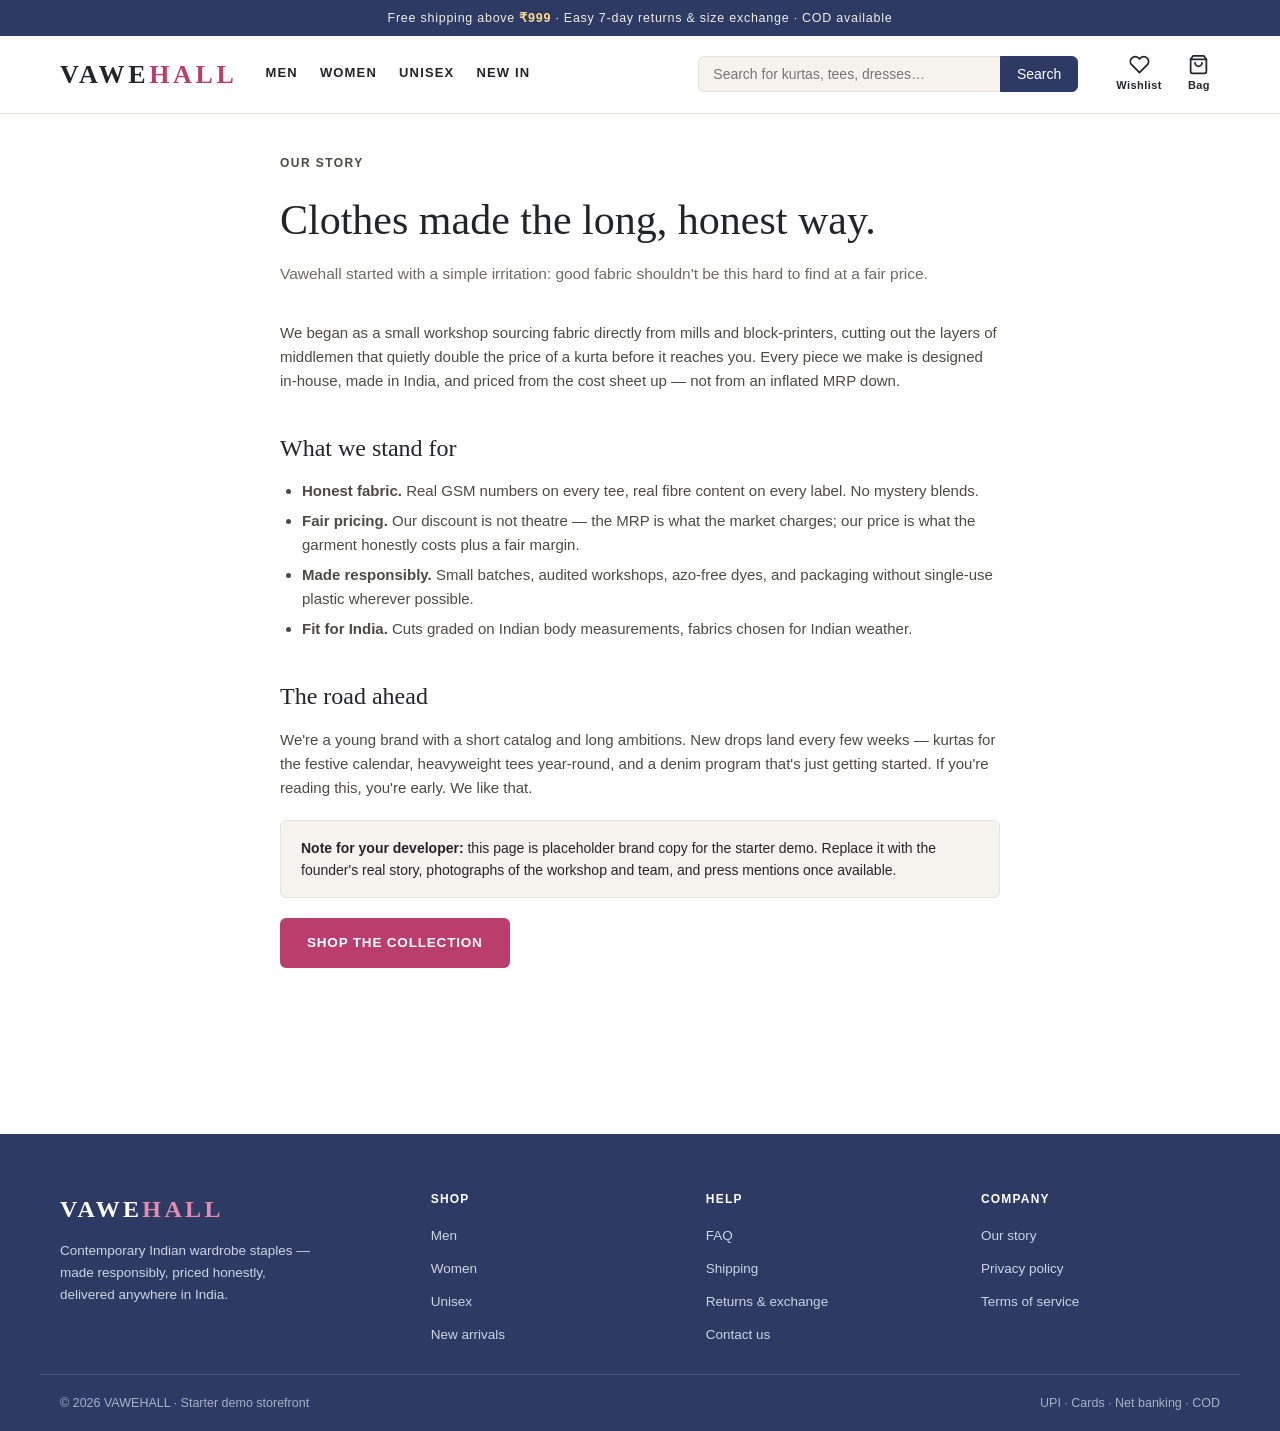
==== about.html @ b6ed8757 "Initial commit: Vawehall starter storefront + full developer scope docs - Working front-end demo sto" ====
<!DOCTYPE html>
<html lang="en">
<head>
  <meta charset="UTF-8">
  <meta name="viewport" content="width=device-width, initial-scale=1.0">
  <title>Our Story — Vawehall</title>
  <link rel="stylesheet" href="css/style.css">
  <link rel="icon" href="data:image/svg+xml,<svg xmlns='http://www.w3.org/2000/svg' viewBox='0 0 100 100'><text y='0.9em' font-size='90'>🧵</text></svg>">
</head>
<body data-nav="about">
  <div id="app-header"></div>

  <main class="page-wrap">
    <p class="eyebrow">Our story</p>
    <h1>Clothes made the long, honest way.</h1>
    <p class="page-sub">Vawehall started with a simple irritation: good fabric shouldn't be this hard to find at a fair price.</p>

    <p>We began as a small workshop sourcing fabric directly from mills and block-printers, cutting out the layers of middlemen that quietly double the price of a kurta before it reaches you. Every piece we make is designed in-house, made in India, and priced from the cost sheet up — not from an inflated MRP down.</p>

    <h2>What we stand for</h2>
    <ul>
      <li><strong>Honest fabric.</strong> Real GSM numbers on every tee, real fibre content on every label. No mystery blends.</li>
      <li><strong>Fair pricing.</strong> Our discount is not theatre — the MRP is what the market charges; our price is what the garment honestly costs plus a fair margin.</li>
      <li><strong>Made responsibly.</strong> Small batches, audited workshops, azo-free dyes, and packaging without single-use plastic wherever possible.</li>
      <li><strong>Fit for India.</strong> Cuts graded on Indian body measurements, fabrics chosen for Indian weather.</li>
    </ul>

    <h2>The road ahead</h2>
    <p>We're a young brand with a short catalog and long ambitions. New drops land every few weeks — kurtas for the festive calendar, heavyweight tees year-round, and a denim program that's just getting started. If you're reading this, you're early. We like that.</p>

    <div class="callout">
      <strong>Note for your developer:</strong> this page is placeholder brand copy for the starter demo. Replace it with the founder's real story, photographs of the workshop and team, and press mentions once available.
    </div>

    <p><a class="btn btn-primary" href="shop.html">Shop the collection</a></p>
  </main>

  <div id="app-footer"></div>

  <script src="js/products.js"></script>
  <script src="js/app.js"></script>
</body>
</html>
---- css/style.css ----
/* ==========================================================================
   VAWEHALL — starter storefront design system
   Palette: ink #23242B · ground #FFFFFF · shade #F6F3EE · accent (rani pink)
   #B93E6C · indigo #2C3A64 · gold #C89235
   ========================================================================== */

:root {
  --ink: #23242b;
  --ink-soft: #4c4a45;
  --muted: #6e6a61;
  --ground: #ffffff;
  --shade: #f6f3ee;
  --shade-deep: #ede8df;
  --line: #e8e3da;
  --accent: #b93e6c;
  --accent-deep: #99315a;
  --accent-tint: #f9edf2;
  --indigo: #2c3a64;
  --indigo-deep: #222d4e;
  --gold: #c89235;
  --success: #1e7b4f;
  --danger: #b3423a;
  --serif: "Bodoni 72", Didot, "Playfair Display", "Georgia", serif;
  --sans: -apple-system, BlinkMacSystemFont, "Segoe UI", Roboto, "Helvetica Neue", Arial, sans-serif;
  --shadow: 0 10px 30px rgba(35, 36, 43, 0.08);
  --radius: 6px;
}

* { margin: 0; padding: 0; box-sizing: border-box; }

/* Guard: author display rules (grid/flex) must never defeat the hidden attribute. */
[hidden] { display: none !important; }

/* Keep anchor targets clear of the sticky header. */
[id] { scroll-margin-top: 110px; }

html { scroll-behavior: smooth; }
@media (prefers-reduced-motion: reduce) {
  html { scroll-behavior: auto; }
  *, *::before, *::after { animation: none !important; transition: none !important; }
}

body {
  font-family: var(--sans);
  color: var(--ink);
  background: var(--ground);
  line-height: 1.6;
  font-size: 15px;
}

img, svg { max-width: 100%; display: block; }
a { color: var(--indigo); text-decoration: none; }
a:hover { color: var(--accent); }
button { font-family: inherit; cursor: pointer; }
:focus-visible { outline: 2px solid var(--indigo); outline-offset: 2px; }

.container { max-width: 1200px; margin: 0 auto; padding: 0 20px; }

.skip-link {
  position: absolute;
  left: -9999px;
  top: 0;
  z-index: 200;
  background: var(--ink);
  color: #fff;
  padding: 10px 18px;
  font-size: 13px;
  font-weight: 700;
  border-radius: 0 0 var(--radius) 0;
}
.skip-link:focus { left: 0; }

/* ---------- Type helpers ---------- */

.eyebrow {
  font-size: 12px;
  text-transform: uppercase;
  letter-spacing: 0.12em;
  color: var(--muted);
  font-weight: 600;
}

.section-title {
  font-family: var(--serif);
  font-size: clamp(26px, 3.5vw, 38px);
  font-weight: 500;
  letter-spacing: 0.01em;
  text-wrap: balance;
  line-height: 1.15;
}

.section-head {
  display: flex;
  flex-direction: column;
  gap: 6px;
  margin-bottom: 28px;
}
.section-head .see-all { font-size: 13px; font-weight: 600; letter-spacing: 0.04em; }

/* ---------- Announcement bar ---------- */

.announce {
  background: var(--indigo);
  color: #f2ede4;
  text-align: center;
  font-size: 12.5px;
  letter-spacing: 0.06em;
  padding: 8px 16px;
}
.announce strong { color: #ffd98a; font-weight: 600; }

/* ---------- Header ---------- */

.site-header {
  position: sticky;
  top: 0;
  z-index: 50;
  background: var(--ground);
  border-bottom: 1px solid var(--line);
}

.header-inner {
  display: flex;
  align-items: center;
  gap: 28px;
  padding: 14px 20px;
  max-width: 1200px;
  margin: 0 auto;
}

.wordmark {
  font-family: var(--serif);
  font-size: 26px;
  letter-spacing: 0.14em;
  color: var(--ink);
  font-weight: 600;
  white-space: nowrap;
}
.wordmark:hover { color: var(--ink); }
.wordmark span { color: var(--accent); }

.main-nav { display: flex; gap: 22px; }
.main-nav a {
  font-size: 13px;
  font-weight: 600;
  text-transform: uppercase;
  letter-spacing: 0.09em;
  color: var(--ink);
  padding: 6px 0;
  border-bottom: 2px solid transparent;
}
.main-nav a:hover, .main-nav a.active { color: var(--accent); border-bottom-color: var(--accent); }

.header-search { flex: 1; max-width: 380px; margin-left: auto; }
.header-search form { display: flex; }
.header-search input {
  flex: 1;
  border: 1px solid var(--line);
  border-right: none;
  border-radius: var(--radius) 0 0 var(--radius);
  background: var(--shade);
  padding: 9px 14px;
  font-size: 14px;
  font-family: inherit;
  color: var(--ink);
  min-width: 0;
}
.header-search input:focus { outline: none; border-color: var(--indigo); background: var(--ground); }
.header-search button {
  border: 1px solid var(--indigo);
  background: var(--indigo);
  color: #fff;
  padding: 0 16px;
  border-radius: 0 var(--radius) var(--radius) 0;
  font-size: 14px;
}
.header-search button:hover { background: var(--indigo-deep); }

.header-icons { display: flex; gap: 6px; }
.icon-link {
  position: relative;
  display: flex;
  flex-direction: column;
  align-items: center;
  gap: 2px;
  padding: 4px 10px;
  color: var(--ink);
  font-size: 11px;
  font-weight: 600;
  letter-spacing: 0.04em;
}
.icon-link svg { width: 21px; height: 21px; }
.icon-link:hover { color: var(--accent); }
.count-badge {
  position: absolute;
  top: -2px;
  right: 2px;
  min-width: 17px;
  height: 17px;
  border-radius: 999px;
  background: var(--accent);
  color: #fff;
  font-size: 10.5px;
  font-weight: 700;
  display: flex;
  align-items: center;
  justify-content: center;
  padding: 0 4px;
}
.count-badge[hidden] { display: none; }

/* ---------- Hero ---------- */

.hero {
  background: var(--shade);
  border-bottom: 1px solid var(--line);
  overflow: hidden;
}
.hero-inner {
  max-width: 1200px;
  margin: 0 auto;
  padding: 72px 20px;
  display: grid;
  grid-template-columns: 1.1fr 0.9fr;
  gap: 48px;
  align-items: center;
}
.hero-inner > * { min-width: 0; }
.hero h1 {
  font-family: var(--serif);
  font-size: clamp(38px, 5.5vw, 64px);
  font-weight: 500;
  line-height: 1.08;
  letter-spacing: 0.01em;
  text-wrap: balance;
}
.hero h1 em { font-style: italic; color: var(--accent); }
.hero p.lede { margin-top: 18px; font-size: 16.5px; color: var(--ink-soft); max-width: 46ch; }
.hero-ctas { margin-top: 30px; display: flex; gap: 14px; flex-wrap: wrap; }
.hero-art { display: flex; justify-content: center; }
.hero-art svg { width: 100%; max-width: 430px; height: auto; }

/* ---------- Buttons ---------- */

.btn {
  display: inline-flex;
  align-items: center;
  justify-content: center;
  gap: 8px;
  border-radius: var(--radius);
  font-size: 13.5px;
  font-weight: 700;
  letter-spacing: 0.06em;
  text-transform: uppercase;
  padding: 13px 26px;
  border: 1px solid transparent;
  transition: background 0.15s ease, color 0.15s ease, border-color 0.15s ease;
}
.btn-primary { background: var(--accent); color: #fff; }
.btn-primary:hover { background: var(--accent-deep); color: #fff; }
.btn-dark { background: var(--ink); color: #fff; }
.btn-dark:hover { background: #000; color: #fff; }
.btn-outline { background: transparent; color: var(--ink); border-color: var(--ink); }
.btn-outline:hover { background: var(--ink); color: #fff; }
.btn-ghost { background: transparent; color: var(--indigo); border-color: var(--line); }
.btn-ghost:hover { border-color: var(--indigo); color: var(--indigo); }
.btn-block { width: 100%; }
.btn:disabled { opacity: 0.5; cursor: not-allowed; }

/* ---------- Category tiles ---------- */

.section { padding: 64px 0; }
.section.shaded { background: var(--shade); border-top: 1px solid var(--line); border-bottom: 1px solid var(--line); }

.cat-grid {
  display: grid;
  grid-template-columns: repeat(4, 1fr);
  gap: 18px;
}
.cat-tile {
  position: relative;
  border: 1px solid var(--line);
  border-radius: var(--radius);
  background: var(--ground);
  padding: 26px 22px 22px;
  display: flex;
  flex-direction: column;
  gap: 14px;
  color: var(--ink);
  transition: box-shadow 0.15s ease, transform 0.15s ease;
}
.cat-tile:hover { box-shadow: var(--shadow); transform: translateY(-3px); color: var(--ink); }
.cat-tile .cat-art { height: 120px; display: flex; align-items: center; justify-content: center; background: var(--shade); border-radius: var(--radius); }
.cat-tile .cat-art svg { height: 92px; width: auto; }
.cat-tile h3 { font-family: var(--serif); font-size: 21px; font-weight: 500; }
.cat-tile p { font-size: 13px; color: var(--muted); }
.cat-tile .cat-cta { font-size: 12px; font-weight: 700; letter-spacing: 0.08em; text-transform: uppercase; color: var(--accent); }

/* ---------- Product cards ---------- */

.product-grid {
  display: grid;
  grid-template-columns: repeat(auto-fill, minmax(215px, 1fr));
  gap: 20px;
}

.product-card {
  position: relative;
  background: var(--ground);
  border: 1px solid var(--line);
  border-radius: var(--radius);
  overflow: hidden;
  display: flex;
  flex-direction: column;
  transition: box-shadow 0.15s ease, transform 0.15s ease;
}
.product-card:hover { box-shadow: var(--shadow); transform: translateY(-3px); }
.product-card a.card-link { color: inherit; display: flex; flex-direction: column; flex: 1; }

.card-media { position: relative; background: var(--shade); aspect-ratio: 4 / 5; display: flex; align-items: center; justify-content: center; }
.card-media svg { height: 78%; width: auto; }

.card-flag {
  position: absolute;
  top: 10px;
  left: 10px;
  background: var(--ink);
  color: #fff;
  font-size: 10.5px;
  font-weight: 700;
  letter-spacing: 0.08em;
  text-transform: uppercase;
  padding: 4px 9px;
  border-radius: 3px;
}
.card-flag.flag-bestseller { background: var(--gold); color: var(--ink); }
.card-flag.flag-sale { background: var(--accent); }

.wish-btn {
  position: absolute;
  top: 8px;
  right: 8px;
  width: 34px;
  height: 34px;
  border-radius: 999px;
  border: 1px solid var(--line);
  background: var(--ground);
  color: var(--muted);
  display: flex;
  align-items: center;
  justify-content: center;
  z-index: 2;
}
.wish-btn svg { width: 17px; height: 17px; }
.wish-btn:hover { color: var(--accent); border-color: var(--accent); }
.wish-btn.active { color: #fff; background: var(--accent); border-color: var(--accent); }

.card-body { padding: 14px 14px 16px; display: flex; flex-direction: column; gap: 5px; flex: 1; }
.card-brand { font-size: 11px; font-weight: 700; letter-spacing: 0.1em; text-transform: uppercase; color: var(--muted); }
.card-name { font-size: 14.5px; font-weight: 600; color: var(--ink); line-height: 1.35; }
.card-fabric { font-size: 12.5px; color: var(--muted); }

.price-row { display: flex; flex-wrap: wrap; align-items: baseline; gap: 4px 8px; margin-top: auto; padding-top: 8px; font-variant-numeric: tabular-nums; }
.price { font-size: 16px; font-weight: 700; }
.mrp { font-size: 13px; color: var(--muted); text-decoration: line-through; }
.off { font-size: 12.5px; font-weight: 700; color: var(--accent); }

.rating-chip {
  display: inline-flex;
  align-items: center;
  gap: 4px;
  font-size: 12px;
  font-weight: 700;
  color: var(--ink);
  background: var(--shade);
  border: 1px solid var(--line);
  border-radius: 3px;
  padding: 2px 7px;
  width: fit-content;
}
.rating-chip .star { color: var(--gold); }
.rating-chip .rcount { color: var(--muted); font-weight: 500; }

/* ---------- Value props strip ---------- */

.props { display: grid; grid-template-columns: repeat(4, 1fr); gap: 18px; }
.prop { display: flex; gap: 14px; align-items: flex-start; }
.prop svg { width: 30px; height: 30px; color: var(--indigo); flex-shrink: 0; }
.prop h4 { font-size: 14px; font-weight: 700; }
.prop p { font-size: 13px; color: var(--muted); }

/* ---------- Footer ---------- */

.site-footer { background: var(--indigo); color: #cfd4e4; margin-top: 80px; }
.footer-inner {
  max-width: 1200px;
  margin: 0 auto;
  padding: 56px 20px 28px;
  display: grid;
  grid-template-columns: 1.4fr 1fr 1fr 1fr;
  gap: 36px;
}
.footer-brand .wordmark { color: #fff; font-size: 24px; }
.footer-brand .wordmark span { color: #e58cae; }
.footer-brand p { margin-top: 12px; font-size: 13.5px; max-width: 34ch; }
.footer-col h5 { color: #fff; font-size: 12px; text-transform: uppercase; letter-spacing: 0.1em; margin-bottom: 14px; }
.footer-col ul { list-style: none; display: flex; flex-direction: column; gap: 9px; }
.footer-col a { color: #cfd4e4; font-size: 13.5px; }
.footer-col a:hover { color: #fff; }
.footer-base {
  border-top: 1px solid rgba(255, 255, 255, 0.14);
  max-width: 1200px;
  margin: 0 auto;
  padding: 18px 20px;
  display: flex;
  justify-content: space-between;
  gap: 12px;
  flex-wrap: wrap;
  font-size: 12.5px;
  color: #a9b0c7;
}

/* ---------- Breadcrumbs ---------- */

.crumbs { font-size: 12.5px; color: var(--muted); padding: 18px 0 0; }
.crumbs a { color: var(--muted); }
.crumbs a:hover { color: var(--accent); }
.crumbs .sep { margin: 0 6px; }

/* ---------- Shop page ---------- */

.shop-layout { display: grid; grid-template-columns: 240px 1fr; gap: 36px; padding: 28px 0 64px; align-items: start; }

.filters { border: 1px solid var(--line); border-radius: var(--radius); padding: 20px; position: sticky; top: 92px; }
.filters summary {
  cursor: pointer;
  list-style: none;
  font-size: 13px;
  font-weight: 700;
  text-transform: uppercase;
  letter-spacing: 0.1em;
  display: flex;
  justify-content: space-between;
  align-items: center;
}
.filters summary::-webkit-details-marker { display: none; }
.filters summary::after { content: "+"; font-size: 18px; color: var(--muted); font-weight: 400; }
.filters details[open] summary::after { content: "–"; }
@media (min-width: 981px) {
  .filters summary { pointer-events: none; }
  .filters summary::after { content: none; }
  .filters details:not([open]) summary::after { content: none; }
}
.filter-group { border-top: 1px solid var(--line); padding: 14px 0; }
.filter-group:first-of-type { border-top: none; }
.filter-group h4 { font-size: 12px; text-transform: uppercase; letter-spacing: 0.08em; color: var(--muted); margin-bottom: 10px; }
.filter-option { display: flex; align-items: center; gap: 9px; font-size: 14px; padding: 3.5px 0; cursor: pointer; }
.filter-option input { accent-color: var(--accent); width: 15px; height: 15px; }
.filter-option .swatch { width: 14px; height: 14px; border-radius: 999px; border: 1px solid var(--line); display: inline-block; }
.filters .btn { margin-top: 14px; }

.shop-toolbar { display: flex; align-items: center; justify-content: space-between; gap: 16px; margin-bottom: 20px; flex-wrap: wrap; }
.shop-toolbar .result-count { font-size: 13.5px; color: var(--muted); }
.shop-toolbar select {
  font-family: inherit;
  font-size: 13.5px;
  padding: 9px 12px;
  border: 1px solid var(--line);
  border-radius: var(--radius);
  background: var(--ground);
  color: var(--ink);
}

.empty-note { text-align: center; padding: 70px 20px; color: var(--muted); }
.empty-note .big { font-family: var(--serif); font-size: 26px; color: var(--ink); margin-bottom: 8px; }

/* ---------- Product detail page ---------- */

.pdp { display: grid; grid-template-columns: minmax(0, 1.05fr) minmax(0, 1fr); gap: 48px; padding: 28px 0 64px; align-items: start; }

.pdp-gallery { position: sticky; top: 100px; display: flex; flex-direction: column; gap: 12px; }
.pdp-main {
  background: var(--shade);
  border: 1px solid var(--line);
  border-radius: var(--radius);
  aspect-ratio: 4 / 5;
  max-height: calc(100vh - 240px);
  display: flex;
  align-items: center;
  justify-content: center;
}
.pdp-main svg { height: 80%; width: auto; }
.pdp-thumbs { display: flex; gap: 10px; }
.pdp-thumb {
  width: 72px;
  height: 88px;
  border: 1px solid var(--line);
  border-radius: var(--radius);
  background: var(--shade);
  display: flex;
  align-items: center;
  justify-content: center;
  padding: 6px;
}
.pdp-thumb svg { height: 85%; width: auto; }
.pdp-thumb.active { border-color: var(--accent); border-width: 2px; }

.pdp-info .card-brand { font-size: 12px; }
.pdp-info h1 { font-family: var(--serif); font-size: clamp(26px, 3vw, 34px); font-weight: 500; line-height: 1.15; margin: 6px 0 10px; text-wrap: balance; }
.pdp-info .rating-chip { margin-bottom: 16px; }
.pdp-price { display: flex; align-items: baseline; gap: 10px; padding: 14px 0; border-top: 1px solid var(--line); font-variant-numeric: tabular-nums; }
.pdp-price .price { font-size: 26px; }
.pdp-price .mrp { font-size: 16px; }
.pdp-price .off { font-size: 15px; }
.tax-note { font-size: 12px; color: var(--success); font-weight: 600; margin-bottom: 14px; }

.opt-label { display: flex; justify-content: space-between; align-items: baseline; font-size: 13px; font-weight: 700; text-transform: uppercase; letter-spacing: 0.07em; margin: 16px 0 10px; }
.opt-label .link-btn { text-transform: none; letter-spacing: 0; font-weight: 600; }

.size-row, .color-row { display: flex; gap: 10px; flex-wrap: wrap; }
.size-pill {
  min-width: 46px;
  height: 46px;
  border-radius: 999px;
  border: 1px solid var(--line);
  background: var(--ground);
  font-size: 13.5px;
  font-weight: 600;
  color: var(--ink);
  padding: 0 12px;
}
.size-pill:hover { border-color: var(--ink); }
.size-pill.active { border-color: var(--accent); background: var(--accent-tint); color: var(--accent-deep); border-width: 2px; }
.color-dot { width: 34px; height: 34px; border-radius: 999px; border: 2px solid var(--line); padding: 0; }
.color-dot.active { border-color: var(--accent); box-shadow: 0 0 0 2px var(--accent-tint); }

.pdp-ctas { display: flex; gap: 12px; margin: 24px 0 10px; flex-wrap: wrap; }
.pdp-ctas .btn { flex: 1; min-width: 170px; }

.pincode-box { border: 1px dashed var(--line); border-radius: var(--radius); padding: 14px 16px; margin: 18px 0; }
.pincode-box h4 { font-size: 12.5px; text-transform: uppercase; letter-spacing: 0.07em; margin-bottom: 8px; }
.pincode-box form { display: flex; gap: 8px; }
.pincode-box input { flex: 1; border: 1px solid var(--line); border-radius: var(--radius); padding: 9px 12px; font-family: inherit; font-size: 14px; min-width: 0; }
.pincode-box .pin-msg { font-size: 13px; margin-top: 8px; }
.pin-msg.ok { color: var(--success); }
.pin-msg.err { color: var(--danger); }

.accordion { border-top: 1px solid var(--line); margin-top: 18px; }
.accordion details { border-bottom: 1px solid var(--line); }
.accordion summary {
  cursor: pointer;
  list-style: none;
  display: flex;
  justify-content: space-between;
  align-items: center;
  padding: 15px 2px;
  font-size: 13.5px;
  font-weight: 700;
  text-transform: uppercase;
  letter-spacing: 0.06em;
}
.accordion summary::-webkit-details-marker { display: none; }
.accordion summary::after { content: "+"; font-size: 18px; color: var(--muted); font-weight: 400; }
.accordion details[open] summary::after { content: "–"; }
.accordion .acc-body { padding: 0 2px 16px; font-size: 14px; color: var(--ink-soft); }
.accordion .acc-body ul { padding-left: 18px; display: flex; flex-direction: column; gap: 5px; }

.link-btn { background: none; border: none; color: var(--indigo); font-size: 13px; font-weight: 600; text-decoration: underline; text-underline-offset: 3px; }
.link-btn:hover { color: var(--accent); }

/* ---------- Cart page ---------- */

.cart-layout { display: grid; grid-template-columns: 1.6fr 1fr; gap: 36px; padding: 28px 0 64px; align-items: start; }

.cart-list { display: flex; flex-direction: column; gap: 14px; }
.cart-item {
  display: grid;
  grid-template-columns: 96px 1fr auto;
  gap: 16px;
  border: 1px solid var(--line);
  border-radius: var(--radius);
  padding: 14px;
}
.cart-thumb { background: var(--shade); border-radius: var(--radius); aspect-ratio: 4 / 5; display: flex; align-items: center; justify-content: center; }
.cart-thumb svg { height: 78%; width: auto; }
.cart-item-info { display: flex; flex-direction: column; gap: 4px; min-width: 0; }
.cart-item-info .meta { font-size: 12.5px; color: var(--muted); }
.cart-item-right { display: flex; flex-direction: column; align-items: flex-end; justify-content: space-between; gap: 10px; }

.qty-stepper { display: inline-flex; align-items: center; border: 1px solid var(--line); border-radius: var(--radius); }
.qty-stepper button { width: 32px; height: 32px; background: var(--shade); border: none; font-size: 16px; color: var(--ink); }
.qty-stepper button:hover { background: var(--shade-deep); }
.qty-stepper .qty { width: 38px; text-align: center; font-weight: 700; font-size: 14px; font-variant-numeric: tabular-nums; }

.remove-btn { background: none; border: none; color: var(--muted); font-size: 12.5px; text-decoration: underline; text-underline-offset: 3px; }
.remove-btn:hover { color: var(--danger); }

.summary-card { border: 1px solid var(--line); border-radius: var(--radius); padding: 22px; position: sticky; top: 92px; }
.summary-card h3 { font-size: 13px; text-transform: uppercase; letter-spacing: 0.1em; margin-bottom: 16px; }
.summary-row { display: flex; justify-content: space-between; font-size: 14px; padding: 6px 0; font-variant-numeric: tabular-nums; }
.summary-row.discount { color: var(--success); }
.summary-row.total { border-top: 1px solid var(--line); margin-top: 10px; padding-top: 14px; font-size: 16.5px; font-weight: 700; }
.summary-card .btn { margin-top: 18px; }
.summary-note { font-size: 12px; color: var(--muted); margin-top: 12px; text-align: center; }

.coupon-box { display: flex; gap: 8px; margin: 14px 0 4px; }
.coupon-box input { flex: 1; border: 1px solid var(--line); border-radius: var(--radius); padding: 9px 12px; font-family: inherit; font-size: 13.5px; text-transform: uppercase; min-width: 0; }
.coupon-msg { font-size: 12.5px; margin-top: 6px; }
.coupon-msg.ok { color: var(--success); }
.coupon-msg.err { color: var(--danger); }
.coupon-hint { font-size: 12px; color: var(--muted); margin-top: 6px; }

/* ---------- Forms (checkout / contact) ---------- */

.form-grid { display: grid; grid-template-columns: 1fr 1fr; gap: 14px; }
.form-grid .full { grid-column: 1 / -1; }
.field label { display: block; font-size: 12.5px; font-weight: 700; letter-spacing: 0.04em; text-transform: uppercase; margin-bottom: 6px; color: var(--ink-soft); }
.field input, .field textarea, .field select {
  width: 100%;
  border: 1px solid var(--line);
  border-radius: var(--radius);
  padding: 11px 13px;
  font-family: inherit;
  font-size: 14.5px;
  color: var(--ink);
  background: var(--ground);
}
.field input:focus, .field textarea:focus, .field select:focus { outline: none; border-color: var(--indigo); }
.field textarea { min-height: 120px; resize: vertical; }

.checkout-layout { display: grid; grid-template-columns: 1.6fr 1fr; gap: 36px; padding: 28px 0 64px; align-items: start; }
.checkout-section { border: 1px solid var(--line); border-radius: var(--radius); padding: 24px; margin-bottom: 18px; }
.checkout-section h3 { font-size: 13px; text-transform: uppercase; letter-spacing: 0.1em; margin-bottom: 18px; }

.pay-option {
  display: flex;
  align-items: flex-start;
  gap: 12px;
  border: 1px solid var(--line);
  border-radius: var(--radius);
  padding: 14px 16px;
  margin-bottom: 10px;
  cursor: pointer;
}
.pay-option:hover { border-color: var(--indigo); }
.pay-option input { accent-color: var(--accent); margin-top: 4px; }
.pay-option .pay-name { font-weight: 700; font-size: 14.5px; }
.pay-option .pay-desc { font-size: 12.5px; color: var(--muted); }

.demo-note {
  background: var(--accent-tint);
  border: 1px solid #ecc8d7;
  color: var(--accent-deep);
  border-radius: var(--radius);
  font-size: 13px;
  padding: 12px 16px;
  margin-bottom: 22px;
}

.order-success { text-align: center; padding: 80px 20px; max-width: 560px; margin: 0 auto; }
.order-success .tick { width: 64px; height: 64px; color: var(--success); margin: 0 auto 18px; }
.order-success h1 { font-family: var(--serif); font-size: 32px; font-weight: 500; margin-bottom: 10px; }
.order-success p { color: var(--muted); margin-bottom: 6px; }
.order-success .order-id { font-weight: 700; color: var(--ink); font-variant-numeric: tabular-nums; }
.order-success .btn { margin-top: 24px; }

/* ---------- Static / prose pages ---------- */

.page-wrap { max-width: 760px; margin: 0 auto; padding: 40px 20px 72px; }
.page-wrap h1 { font-family: var(--serif); font-size: clamp(30px, 4vw, 42px); font-weight: 500; margin-bottom: 8px; text-wrap: balance; }
.page-wrap .page-sub { color: var(--muted); font-size: 15.5px; margin-bottom: 34px; }
.page-wrap h2 { font-family: var(--serif); font-size: 24px; font-weight: 500; margin: 36px 0 12px; }
.page-wrap h3 { font-size: 15px; font-weight: 700; margin: 22px 0 8px; }
.page-wrap p { margin-bottom: 14px; color: var(--ink-soft); }
.page-wrap ul, .page-wrap ol { margin: 0 0 14px 22px; color: var(--ink-soft); display: flex; flex-direction: column; gap: 6px; }
.page-wrap .callout { background: var(--shade); border: 1px solid var(--line); border-radius: var(--radius); padding: 16px 20px; margin: 20px 0; font-size: 14px; }

.faq-list details { border-bottom: 1px solid var(--line); }
.faq-list summary { cursor: pointer; list-style: none; padding: 17px 2px; font-weight: 700; font-size: 15px; display: flex; justify-content: space-between; gap: 14px; }
.faq-list summary::-webkit-details-marker { display: none; }
.faq-list summary::after { content: "+"; color: var(--muted); font-weight: 400; }
.faq-list details[open] summary::after { content: "–"; }
.faq-list .faq-a { padding: 0 2px 18px; color: var(--ink-soft); font-size: 14.5px; }

table.simple { width: 100%; border-collapse: collapse; font-size: 14px; margin: 14px 0; font-variant-numeric: tabular-nums; }
table.simple th, table.simple td { border: 1px solid var(--line); padding: 9px 13px; text-align: left; }
table.simple th { background: var(--shade); font-size: 12.5px; text-transform: uppercase; letter-spacing: 0.05em; }
.table-scroll { overflow-x: auto; }

/* ---------- Modal ---------- */

.modal-backdrop {
  position: fixed;
  inset: 0;
  background: rgba(35, 36, 43, 0.55);
  display: flex;
  align-items: center;
  justify-content: center;
  z-index: 100;
  padding: 20px;
}
.modal-backdrop[hidden] { display: none; }
.modal {
  background: var(--ground);
  border-radius: var(--radius);
  max-width: 560px;
  width: 100%;
  max-height: 85vh;
  overflow-y: auto;
  padding: 28px;
  box-shadow: var(--shadow);
}
.modal h3 { font-family: var(--serif); font-size: 24px; font-weight: 500; margin-bottom: 6px; }
.modal .modal-sub { font-size: 13px; color: var(--muted); margin-bottom: 16px; }
.modal-close { float: right; background: none; border: none; font-size: 22px; color: var(--muted); line-height: 1; }
.modal-close:hover { color: var(--ink); }

/* ---------- Toast ---------- */

.toast {
  position: fixed;
  bottom: 24px;
  left: 50%;
  transform: translateX(-50%) translateY(8px);
  background: var(--ink);
  color: #fff;
  font-size: 13.5px;
  font-weight: 600;
  padding: 12px 22px;
  border-radius: 999px;
  box-shadow: var(--shadow);
  opacity: 0;
  pointer-events: none;
  transition: opacity 0.2s ease, transform 0.2s ease;
  z-index: 200;
  max-width: calc(100vw - 40px);
  text-align: center;
}
.toast.show { opacity: 1; transform: translateX(-50%) translateY(0); }

/* ---------- Responsive ---------- */

@media (max-width: 980px) {
  .header-inner { flex-wrap: wrap; gap: 12px 20px; }
  .header-search { order: 3; max-width: none; flex-basis: 100%; margin-left: 0; }
  .main-nav { gap: 16px; }
  .hero-inner { grid-template-columns: 1fr; padding: 48px 20px; gap: 32px; }
  .hero-art { order: -1; }
  .hero-art svg { max-width: 300px; }
  .cat-grid, .props { grid-template-columns: repeat(2, 1fr); }
  .shop-layout { grid-template-columns: 1fr; }
  .filters { position: static; }
  .pdp { grid-template-columns: 1fr; gap: 28px; }
  .pdp-gallery { position: static; }
  .cart-layout, .checkout-layout { grid-template-columns: 1fr; }
  .summary-card { position: static; }
  .footer-inner { grid-template-columns: 1fr 1fr; }
}

@media (max-width: 980px) {
  [id] { scroll-margin-top: 190px; }
}

@media (max-width: 560px) {
  .cat-grid, .props { grid-template-columns: 1fr; }
  .product-grid { grid-template-columns: repeat(2, 1fr); gap: 12px; }
  .main-nav { gap: 12px; }
  .main-nav a { font-size: 12px; }
  .form-grid { grid-template-columns: 1fr; }
  .cart-item { grid-template-columns: 72px 1fr; }
  .cart-item-right { grid-column: 1 / -1; flex-direction: row; align-items: center; }
  .wordmark { font-size: 22px; }
  .icon-link { padding: 4px 6px; }
  .icon-link .icon-label { display: none; }
  .card-body { padding: 10px 10px 12px; }
  .price { font-size: 14px; }
  .mrp { font-size: 11.5px; }
  .off { font-size: 11px; }
}
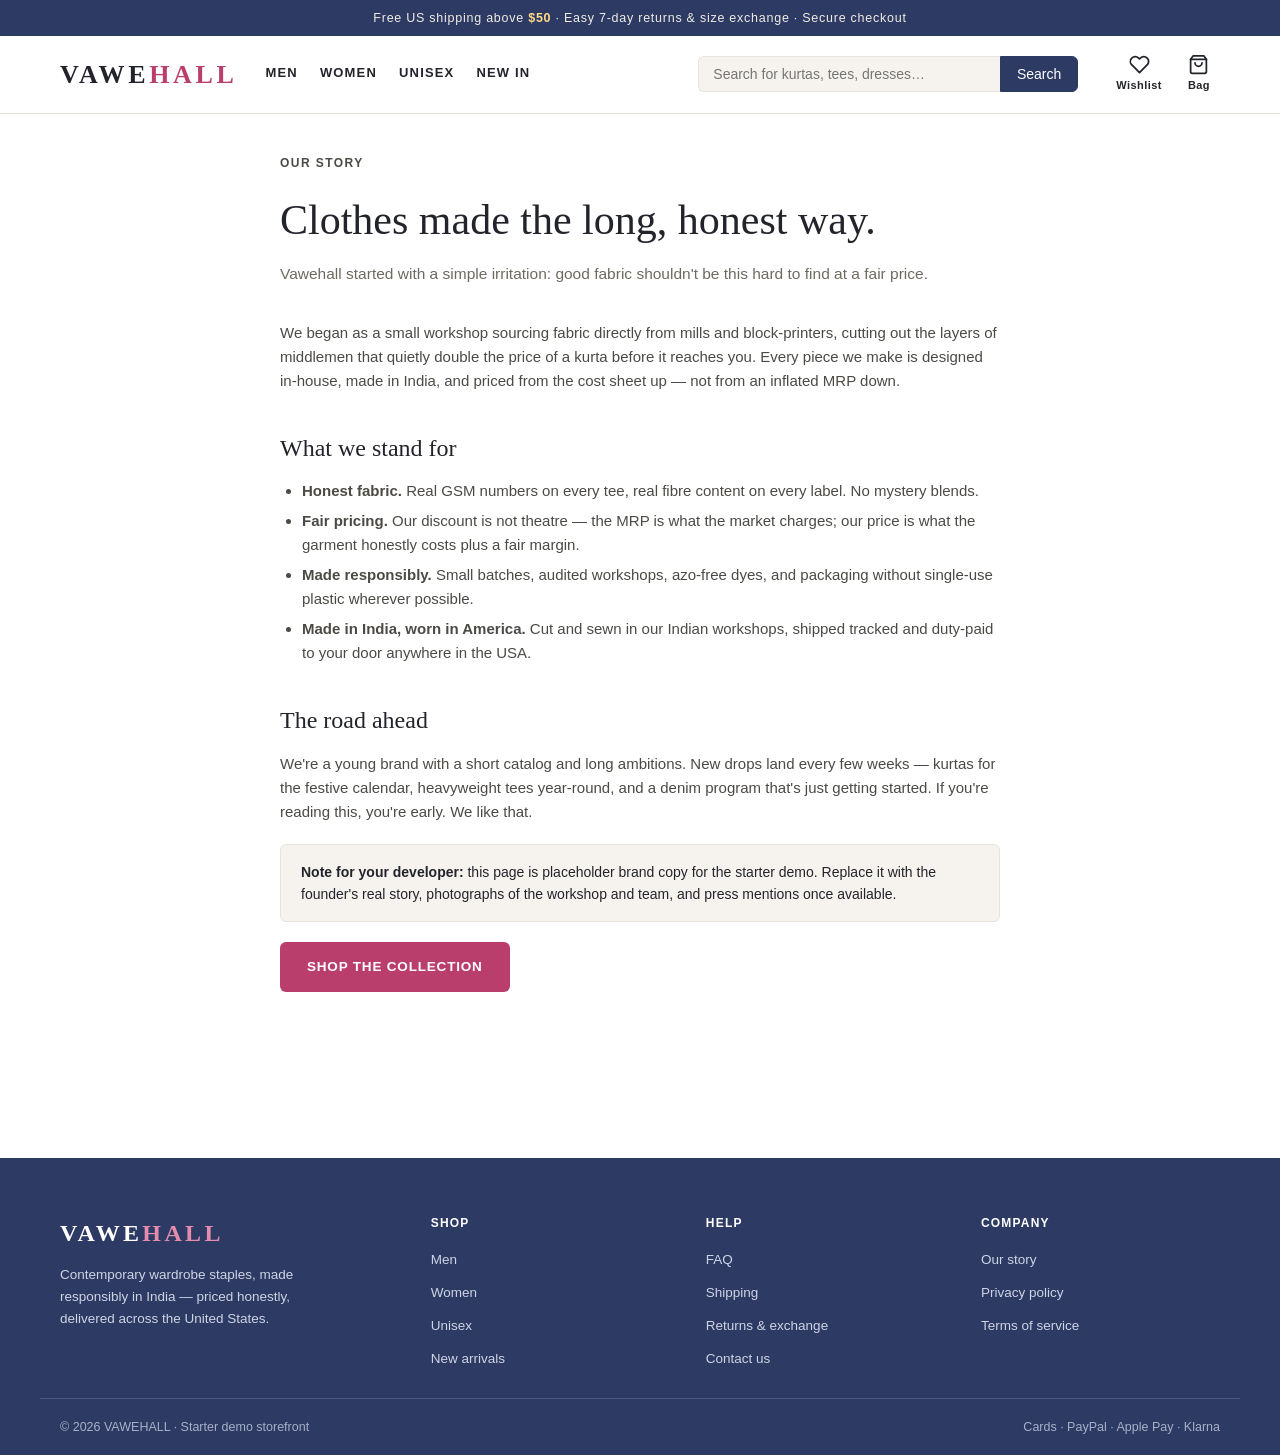
==== commit cde8cc09: "Convert store to USA market: USD pricing, US checkout, USA scope addendum - All prices in US dollars" ====
--- a/about.html
+++ b/about.html
@@ -22,7 +22,7 @@
       <li><strong>Honest fabric.</strong> Real GSM numbers on every tee, real fibre content on every label. No mystery blends.</li>
       <li><strong>Fair pricing.</strong> Our discount is not theatre — the MRP is what the market charges; our price is what the garment honestly costs plus a fair margin.</li>
       <li><strong>Made responsibly.</strong> Small batches, audited workshops, azo-free dyes, and packaging without single-use plastic wherever possible.</li>
-      <li><strong>Fit for India.</strong> Cuts graded on Indian body measurements, fabrics chosen for Indian weather.</li>
+      <li><strong>Made in India, worn in America.</strong> Cut and sewn in our Indian workshops, shipped tracked and duty-paid to your door anywhere in the USA.</li>
     </ul>
 
     <h2>The road ahead</h2>
